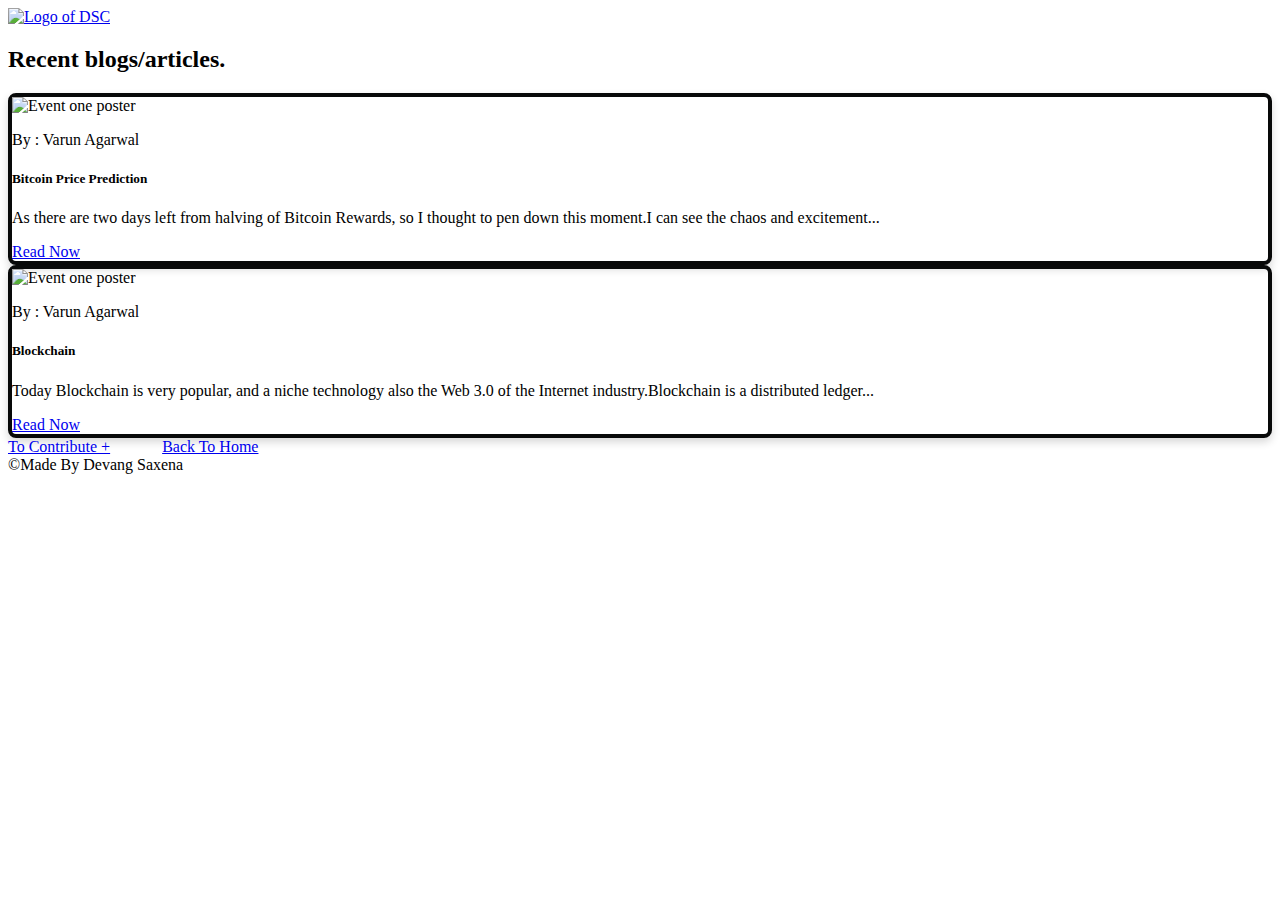
==== blogs.html @ dc2c0b1c "Add files via upload" ====
<!DOCTYPE html>
<html>
<head>
    <meta charset="utf-8">
    <meta http-equiv="X-UA-Compatible" content="IE=edge">
    <meta http-equiv="Content-Type" content="text/html; charset=utf-8">
    <title>Blogs - DSCGLBajaj</title>
    <meta name="viewport" content="width=device-width, initial-scale=1.0, maximum-scale=1.0, user-scalable=0">
    <meta name="theme-color" content="#2F5BE7" />
    <meta name="msapplication-TileColor" content="#2F5BE7">

    <meta name="msapplication-TileImage" content="images/icons/ms-icon-144x144.png">
    <link rel="manifest" href="manifest.json">
    <meta name="author" content="DSC" />
    <meta name="description"
        content="Developer Student Clubs (DSC) is a Google Developers program for university students to learn mobile and web development skills.">
    <meta name="keywords" content="dsc, GLBajaj,google developers,computer science" />
    <meta name="apple-mobile-web-app-capable" content="yes">
    <meta content="yes" name="apple-touch-fullscreen">
    <meta name="apple-mobile-web-app-status-bar-style" content="#ec007c">
    <meta name="subject" content="Developer Student Clubs GLBajaj Website ">
    <meta name="copyright" content="&copy; 2020 DSC GLBajaj">
    <meta name="reply-to" content="dscglbajaj@gmail.com">
    <meta name="language" content="English">
    <meta name="category" content="DSC Website">
    <meta name="og:title" content="DSC - GLBajaj">
    <meta name="og:type" content="DSC Website">
    <meta name="og:url" content="index.html">
    <meta name="og:image" content="images/logo.png">
    <meta name="og:site_name" content="Developer Student Clubs GLBajaj">
    <meta name="og:description"
        content="Developer Student Clubs (DSC) is a Google Developers program for university students to learn mobile and web development skills." />
    <meta name="twitter:title" content="DSC - GLBajaj">
    <meta name="twitter:description"
        content="Developer Student Clubs (DSC) is a Google Developers program for university students to learn mobile and web development skills.">
    <meta name="twitter:image" content="images/logo.png">
    <meta name="twitter:site" content="index.html">
    
    <link rel="stylesheet" href="css/materialize.css" />
    <link rel="stylesheet" type="text/css" media="screen" href="css/main.css">
    <link href="https://fonts.googleapis.com/icon?family=Material+Icons" rel="stylesheet" />
    <link rel="stylesheet" href="https://fonts.googleapis.com/css?family=Google+Sans:400,500,700">
    
    <link rel="stylesheet" href="https://cdnjs.cloudflare.com/ajax/libs/font-awesome/4.7.0/css/font-awesome.min.css">

</head>

<body>
    <div class="navigation">
        <div class="navbar-fixed">
            <nav id="nav-tag" class="white z-depth-0">
                <div class="nav-wrapper container">
                    <a href="#main" class="brand-logo fixed left navigate"><img src="images/logotrans.png"
                            alt="Logo of DSC" class="logoImage responsive-img navigate"></a>
                </div>
            </nav>
        </div>
    </div>

    <div class="main">
        <section class="section-spacer" id="learning">
            <div class="header center">
                <h2>Recent blogs/articles.</h2> 
            </div>
            <div class="container">
                <div class="row">
                    <div class="col s12 l4 ">
                        <div class="custcard event-card"style="border-width: 4px 4px 4px; border-style: solid;border-color: rgb(8,9,9);box-shadow: rgba(0,0,0,0.16) 0px 4px 8px; border-radius: 8px;">
                            <img class="custcard-img-top" data-src="/images/assets/cloud.png" alt="Event one poster"
                                src="images/assets/bitcoin.jpg">
                            <div class="custcard-body">
                                <p class="right">By : Varun Agarwal</p>
                                <h5 class="custcard-title">Bitcoin Price Prediction</h5>
                                <p class="custcard-text">
                                    As there are two days left from halving of Bitcoin Rewards, so I thought to pen down this moment.I can see the chaos and excitement...
                                </p>
                                <a href="https://www.linkedin.com/pulse/bitcoin-price-prediction-varun-agrawal"
                                    class="btn btncustom right border-radius z-depth-2 btn-small waves-effect waves-light">Read Now</a>
                            </div>
                        </div>
                    </div>


                     <div class="col s12 l4 ">
                        <div class="custcard event-card"style="border-width: 4px 4px 4px; border-style: solid;border-color: rgb(8,9,9);box-shadow: rgba(0,0,0,0.16) 0px 4px 8px; border-radius: 8px;">
                            <img class="custcard-img-top" data-src="/images/assets/cloud.png" alt="Event one poster"
                                src="images/assets/block.jpg">
                            <div class="custcard-body">
                                <p class="right">By : Varun Agarwal</p>
                                <h5 class="custcard-title">Blockchain</h5>
                                <p class="custcard-text">
                                    Today Blockchain is very popular, and a niche technology also the Web 3.0 of the Internet industry.Blockchain is a distributed ledger...
                                </p>
                                <a href="https://www.linkedin.com/pulse/blockchain-its-popular-applications-varun-agrawal"
                                    class="btn btncustom right border-radius z-depth-2 btn-small waves-effect waves-light">Read Now</a>
                            </div>
                        </div>
                    </div>
                </div>


            </div>
        </section>

        					<div class="center">
        						<a class="btn btncustomred border-radius z-depth-2 btn-small waves-effect waves-light"
                                href="https://forms.gle/M841LhgKJzwFo4Ux5"
                                target="_blank">To Contribute +</a>&emsp;&emsp;&emsp;

                                <a class="btn btncustomred border-radius z-depth-2 btn-small waves-effect waves-light"
                                href="index.html"
                                 href="index.html">Back To Home</a>
        					</div>

        					
        						
        					
        						
                
    </div>


    <!-- Footer -->
    <footer class="section-spacer transparent" id="footer">
        <div class="container">
            
            <div class="center">&copy;Made By Devang Saxena</div>
        </div>
    </footer>


    <script src="../code.jquery.com/jquery-3.3.1.js"></script>
    <script src="../cdnjs.cloudflare.com/ajax/libs/jquery-easing/1.4.1/jquery.easing.min.js"></script>
    <script src="js/materialize.js"></script>
    <script src="js/main.js"></script>
</body>
</html>
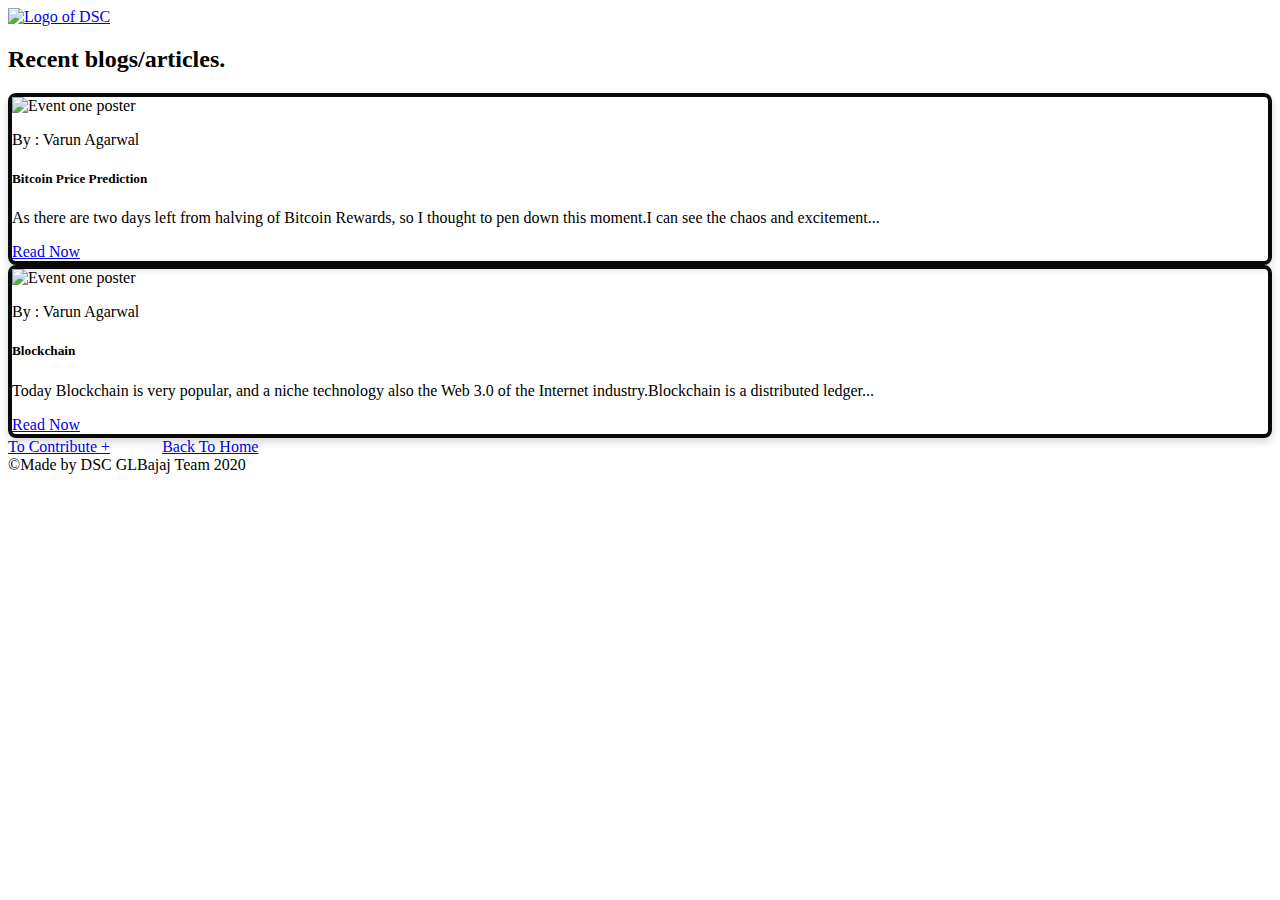
==== commit 019cc41e: "Update blogs.html" ====
--- a/blogs.html
+++ b/blogs.html
@@ -10,6 +10,7 @@
     <meta name="msapplication-TileColor" content="#2F5BE7">
 
     <meta name="msapplication-TileImage" content="images/icons/ms-icon-144x144.png">
+    <link rel="shortcut icon" type="images/icons/" href="images/icons/ms-icon-144x144.png">
     <link rel="manifest" href="manifest.json">
     <meta name="author" content="DSC" />
     <meta name="description"
@@ -124,7 +125,7 @@
     <footer class="section-spacer transparent" id="footer">
         <div class="container">
             
-            <div class="center">&copy;Made By Devang Saxena</div>
+            <div class="center">&copy;Made by DSC GLBajaj Team 2020</div>
         </div>
     </footer>
 
@@ -134,4 +135,4 @@
     <script src="js/materialize.js"></script>
     <script src="js/main.js"></script>
 </body>
-</html>+</html>
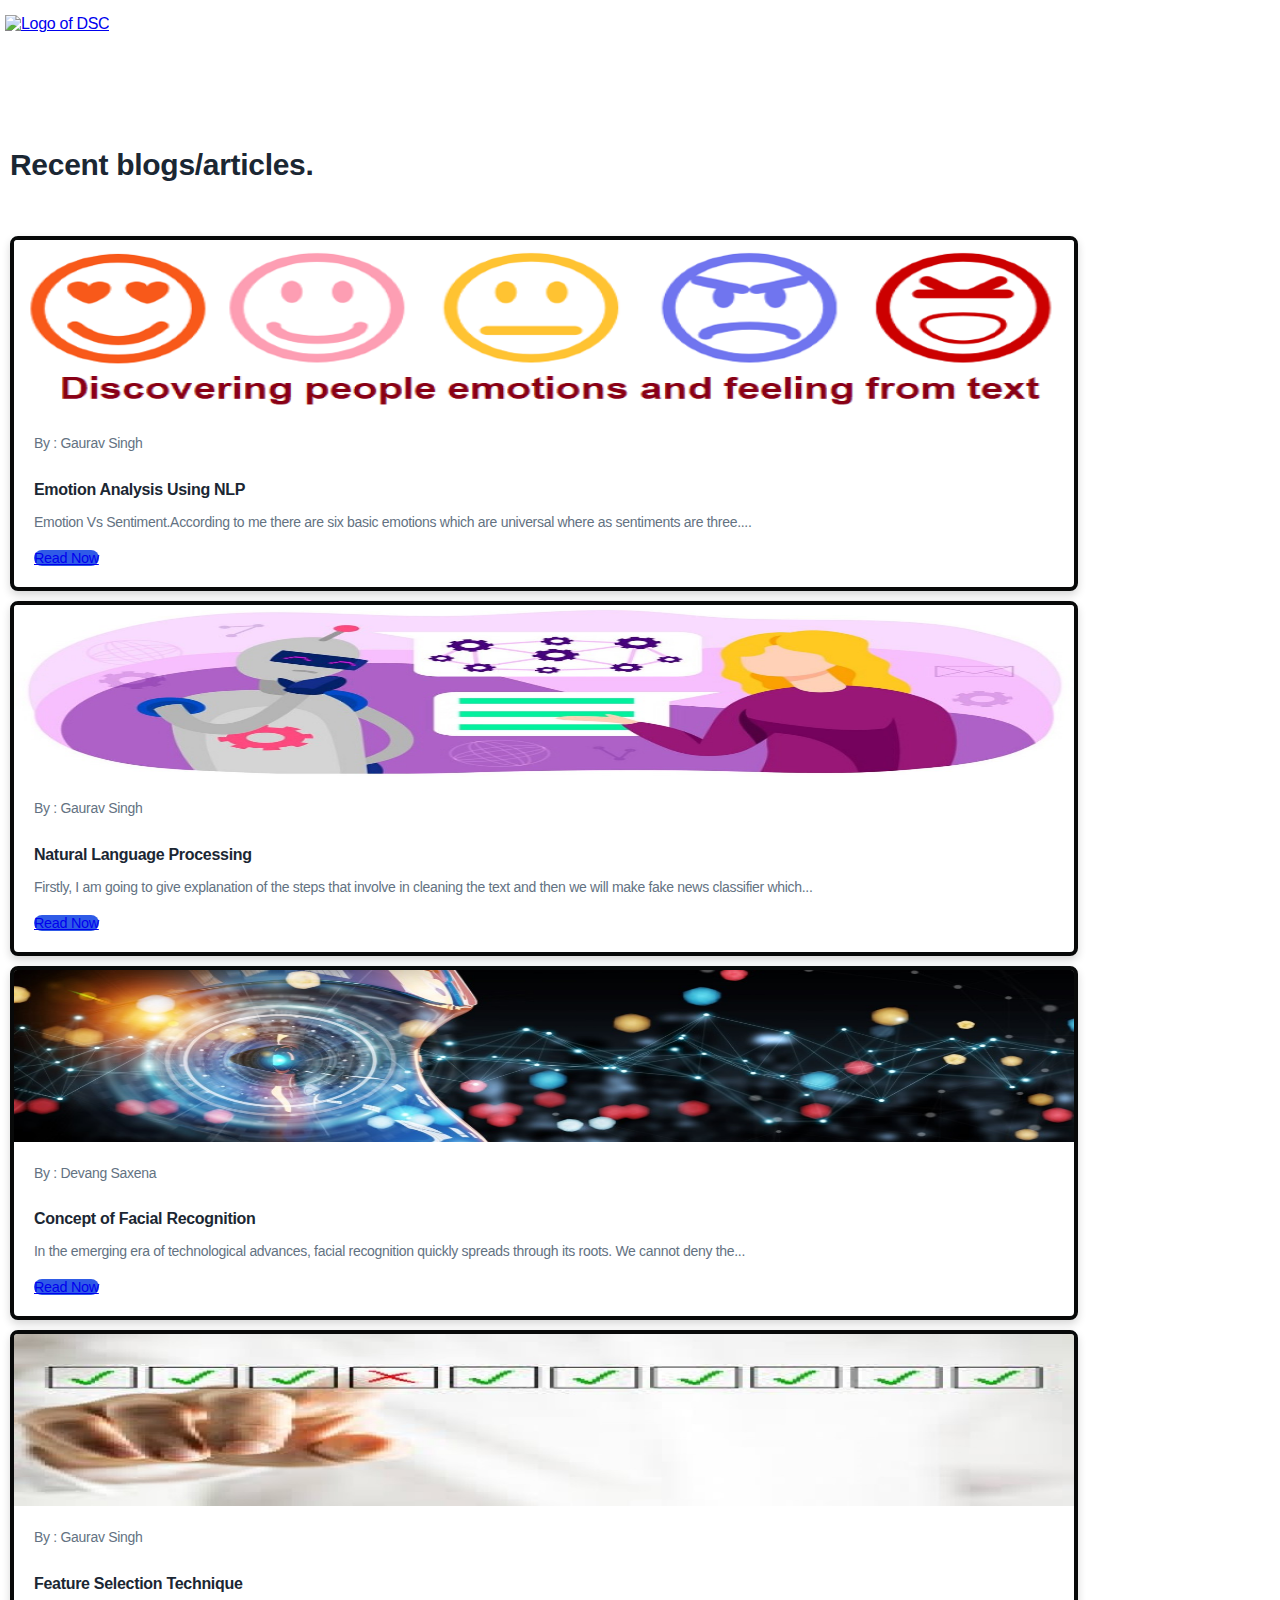
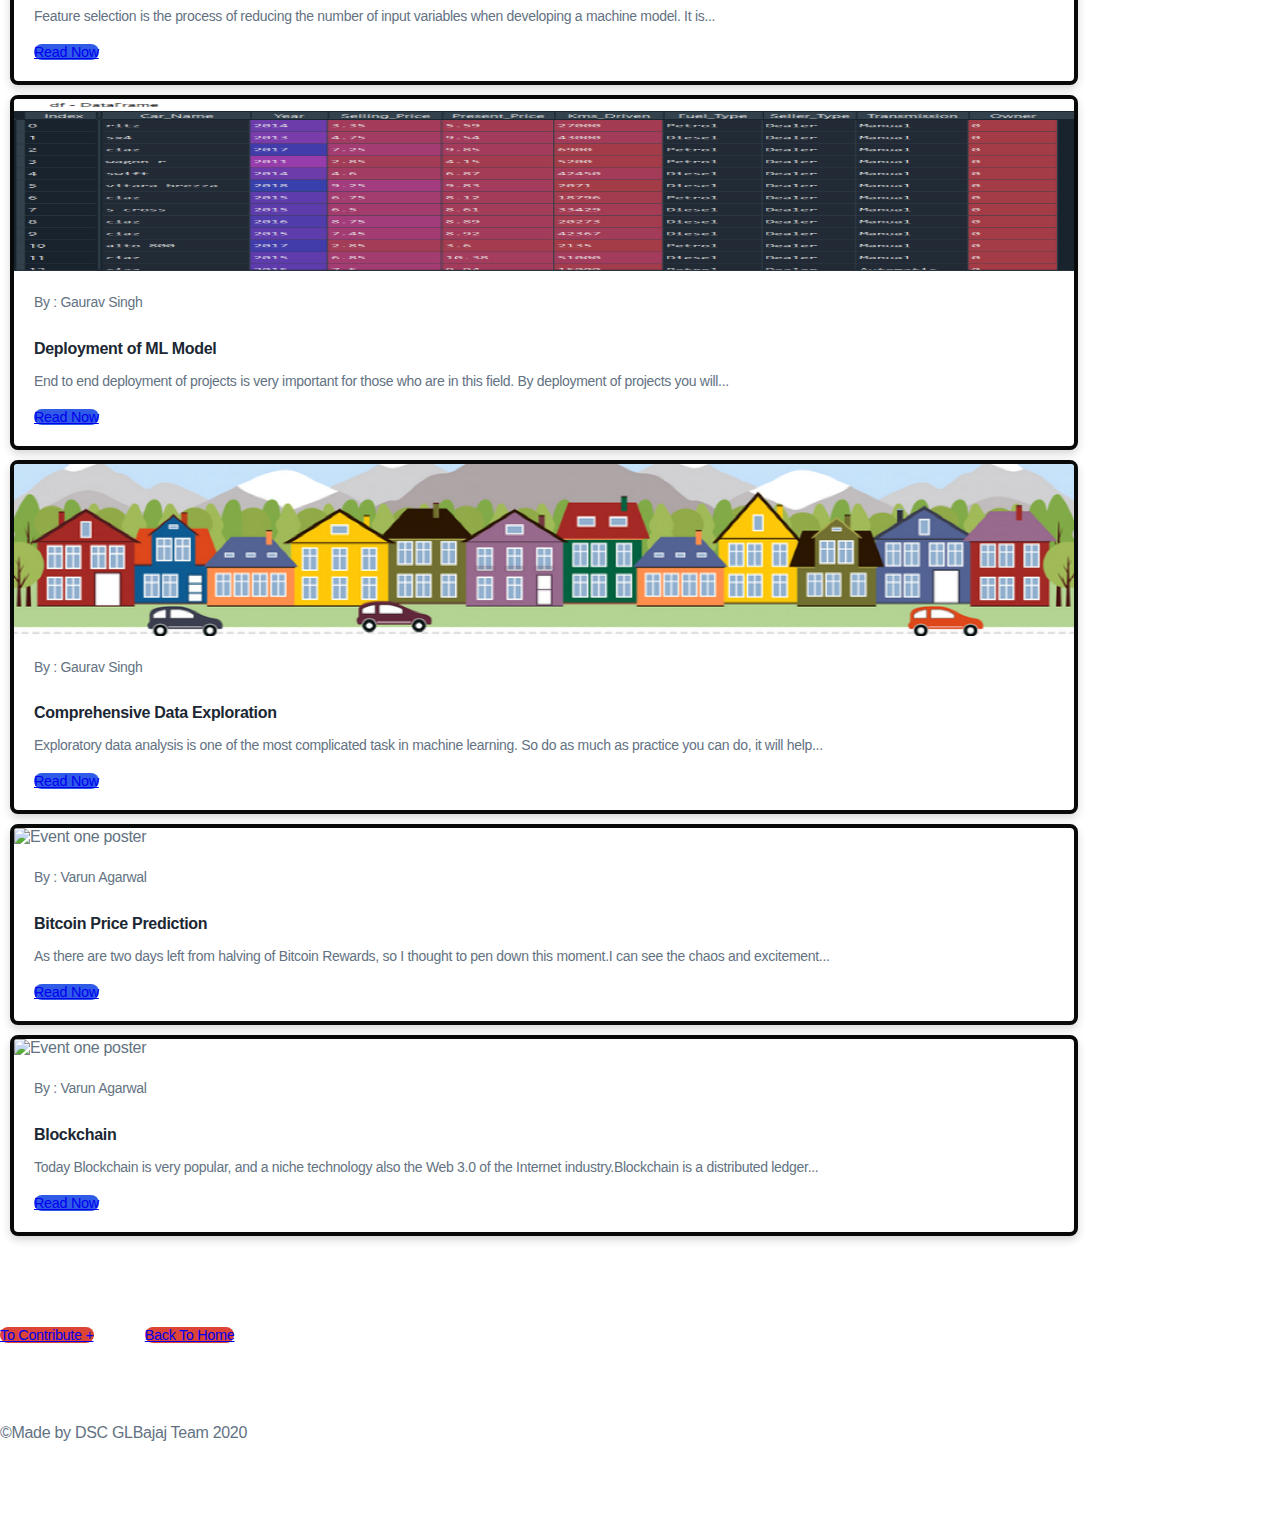
==== commit dc637286: "Update blogs.html" ====
--- a/blogs.html
+++ b/blogs.html
@@ -65,6 +65,103 @@
             </div>
             <div class="container">
                 <div class="row">
+
+                    <div class="col s12 l4 ">
+                        <div class="custcard event-card"style="border-width: 4px 4px 4px; border-style: solid;border-color: rgb(8,9,9);box-shadow: rgba(0,0,0,0.16) 0px 4px 8px; border-radius: 8px;">
+                            <img class="custcard-img-top" data-src="/images/assets/house.png" alt="Event one poster"
+                                src="images/assets/emotion.png">
+                            <div class="custcard-body">
+                                <p class="right">By : Gaurav Singh</p>
+                                <h5 class="custcard-title">Emotion Analysis Using NLP</h5>
+                                <p class="custcard-text">
+                                    Emotion Vs Sentiment.According to me there are six basic emotions which are universal where as sentiments are three....
+                                </p>
+                                <a href="https://medium.com/@sintg1999/emotion-analysis-using-nlp-c0c70551039"
+                                    class="btn btncustom right border-radius z-depth-2 btn-small waves-effect waves-light">Read Now</a>
+                            </div>
+                        </div>
+                    </div>
+
+                    <div class="col s12 l4 ">
+                        <div class="custcard event-card"style="border-width: 4px 4px 4px; border-style: solid;border-color: rgb(8,9,9);box-shadow: rgba(0,0,0,0.16) 0px 4px 8px; border-radius: 8px;">
+                            <img class="custcard-img-top" data-src="/images/assets/house.png" alt="Event one poster"
+                                src="images/assets/nlp.jpeg">
+                            <div class="custcard-body">
+                                <p class="right">By : Gaurav Singh</p>
+                                <h5 class="custcard-title">Natural Language Processing</h5>
+                                <p class="custcard-text">
+                                    Firstly, I am going to give explanation of the steps that involve in cleaning the text and then we will make fake news classifier which...
+                                </p>
+                                <a href="https://medium.com/@sintg1999/natural-language-processing-e0a272be7636"
+                                    class="btn btncustom right border-radius z-depth-2 btn-small waves-effect waves-light">Read Now</a>
+                            </div>
+                        </div>
+                    </div>
+                    
+                    <div class="col s12 l4 ">
+                        <div class="custcard event-card"style="border-width: 4px 4px 4px; border-style: solid;border-color: rgb(8,9,9);box-shadow: rgba(0,0,0,0.16) 0px 4px 8px; border-radius: 8px;">
+                            <img class="custcard-img-top" data-src="/images/assets/house.png" alt="Event one poster"
+                                src="images/assets/face.jpg">
+                            <div class="custcard-body">
+                                <p class="right">By : Devang Saxena</p>
+                                <h5 class="custcard-title">Concept of Facial Recognition</h5>
+                                <p class="custcard-text">
+                                    In the emerging era of technological advances, facial recognition quickly spreads through its roots. We cannot deny the...
+                                </p>
+                                <a href="https://medium.com/@devangsaxena2018/the-concept-of-facial-recognition-9e0f288bde8f"
+                                    class="btn btncustom right border-radius z-depth-2 btn-small waves-effect waves-light">Read Now</a>
+                            </div>
+                        </div>
+                    </div>
+
+                    <div class="col s12 l4 ">
+                        <div class="custcard event-card"style="border-width: 4px 4px 4px; border-style: solid;border-color: rgb(8,9,9);box-shadow: rgba(0,0,0,0.16) 0px 4px 8px; border-radius: 8px;">
+                            <img class="custcard-img-top" data-src="/images/assets/house.png" alt="Event one poster"
+                                src="images/assets/feature.jpg">
+                            <div class="custcard-body">
+                                <p class="right">By : Gaurav Singh</p>
+                                <h5 class="custcard-title">Feature Selection Technique</h5>
+                                <p class="custcard-text">
+                                    Feature selection is the process of reducing the number of input variables when developing a machine model. It is...
+                                </p>
+                                <a href="https://medium.com/@sintg1999/feature-selection-technique-9b28fc5cfa72"
+                                    class="btn btncustom right border-radius z-depth-2 btn-small waves-effect waves-light">Read Now</a>
+                            </div>
+                        </div>
+                    </div>
+
+                    <div class="col s12 l4 ">
+                        <div class="custcard event-card"style="border-width: 4px 4px 4px; border-style: solid;border-color: rgb(8,9,9);box-shadow: rgba(0,0,0,0.16) 0px 4px 8px; border-radius: 8px;">
+                            <img class="custcard-img-top" data-src="/images/assets/house.png" alt="Event one poster"
+                                src="images/assets/heruko.png">
+                            <div class="custcard-body">
+                                <p class="right">By : Gaurav Singh</p>
+                                <h5 class="custcard-title">Deployment of ML Model</h5>
+                                <p class="custcard-text">
+                                    End to end deployment of projects is very important for those who are in this field. By deployment of projects you will...
+                                </p>
+                                <a href="https://medium.com/@sintg1999/end-to-end-deployment-of-machine-model-on-heroku-8ccd3fb260c2"
+                                    class="btn btncustom right border-radius z-depth-2 btn-small waves-effect waves-light">Read Now</a>
+                            </div>
+                        </div>
+                    </div>
+
+                    <div class="col s12 l4 ">
+                        <div class="custcard event-card"style="border-width: 4px 4px 4px; border-style: solid;border-color: rgb(8,9,9);box-shadow: rgba(0,0,0,0.16) 0px 4px 8px; border-radius: 8px;">
+                            <img class="custcard-img-top" data-src="/images/assets/house.png" alt="Event one poster"
+                                src="images/assets/house.png">
+                            <div class="custcard-body">
+                                <p class="right">By : Gaurav Singh</p>
+                                <h5 class="custcard-title">Comprehensive Data Exploration</h5>
+                                <p class="custcard-text">
+                                    Exploratory data analysis is one of the most complicated task in machine learning. So do as much as practice you can do, it will help...
+                                </p>
+                                <a href="https://medium.com/@sintg1999/comprehensive-data-exploration-with-python-a7ab83ad72f0"
+                                    class="btn btncustom right border-radius z-depth-2 btn-small waves-effect waves-light">Read Now</a>
+                            </div>
+                        </div>
+                    </div>
+
                     <div class="col s12 l4 ">
                         <div class="custcard event-card"style="border-width: 4px 4px 4px; border-style: solid;border-color: rgb(8,9,9);box-shadow: rgba(0,0,0,0.16) 0px 4px 8px; border-radius: 8px;">
                             <img class="custcard-img-top" data-src="/images/assets/cloud.png" alt="Event one poster"
@@ -125,6 +222,7 @@
     <footer class="section-spacer transparent" id="footer">
         <div class="container">
             
+            
             <div class="center">&copy;Made by DSC GLBajaj Team 2020</div>
         </div>
     </footer>
--- a/css/main.css
+++ b/css/main.css
@@ -0,0 +1,695 @@
+html {
+    margin: 0;
+    padding: 0;
+    overflow-x: hidden;
+}
+
+body {
+    margin: 0px;
+    height: 100%;
+    width: 100%;
+    font-family: "Google Sans", sans-serif;
+    font-size: 1rem;
+    color: #637282;
+    font-weight: normal;
+    overflow-x: hidden;
+    letter-spacing: -.3px;
+}
+
+html body {
+    -webkit-font-smoothing: antialiased;
+    -moz-osx-font-smoothing: grayscale;
+    text-rendering: optimizeLegibility;
+}
+
+*,
+::after,
+::before {
+    box-sizing: border-box;
+}
+
+.google-one {
+    color: #557DBF;
+    font-weight: 400;
+}
+
+.google-two {
+    color: #E1382B;
+    font-weight: 400;
+}
+
+.google-three {
+    color: #FBBC12;
+    font-weight: 400;
+}
+
+.google-four {
+    color: #189E59;
+    font-weight: 400;
+}
+
+
+.google-sans {
+    font-family: 'Google Sans';
+    font-weight: normal;
+    letter-spacing: -.3px;
+}
+
+.google-blue-back {
+   /* background-color: #1270c0 !important;*/
+}
+
+.container {
+    width: 85% !important;
+}
+
+.logoImage {
+    width: 90% !important;
+    margin-top: 5px;
+}
+
+.margin-all-10 {
+    margin: 10px !important;
+}
+
+.margin-top-10 {
+    margin-top: 10px !important;
+}
+
+.margin-bottom--3 {
+    margin-bottom: -3px !important;
+}
+
+
+hr {
+    height: 0.1px;
+    background-color: rgba(99, 114, 130, 0.8);
+}
+
+h2,
+.h2 {
+    line-height: 1.44;
+}
+
+h2 {
+    font-size: 25px;
+}
+
+h1,
+h2,
+h3,
+h4,
+h5,
+h6,
+.h1,
+.h2,
+.h3,
+.h4,
+.h5,
+.h6 {
+    color: #1B2733;
+    font-family: "Google Sans", sans-serif;
+    font-weight: 700;
+}
+
+.h5,
+h5 {
+    font-size: 1rem;
+}
+
+h6 {
+    font-weight: 200;
+}
+
+.h6,
+h6 {
+    font-size: 0.8rem;
+}
+
+.titlename {
+    font-size: 32px;
+    line-height: 37px;
+    margin-bottom: 30px;
+}
+
+.navonscroll {
+    -webkit-box-shadow: 0 2px 2px rgba(0, 0, 0, 0.1);
+    box-shadow: 0 2px 2px rgba(0, 0, 0, 0.1);
+    background: #fff;
+    -webkit-transition: all .3s ease-in-out;
+    transition: all .3s ease-in-out;
+}
+
+nav ul li a {
+    font-family: 'Google Sans';
+    font-weight: bold;
+    color: #637282;
+    letter-spacing: -.3px;
+    font-size: 0.9rem;
+}
+
+.brand-logo img {
+    width: 64px;
+    padding: 5px;
+    margin-top: 10px;
+}
+
+.fixed {
+    max-width: 350px !important;
+}
+
+.btncustom {
+    text-transform: unset;
+    background: #2F5BE7 !important;
+    font-size: 0.9rem;
+    margin-left: 0px !important;
+    margin-right: 0px !important;
+}
+.btncustomviolet {
+    text-transform: unset;
+    background: #673AB7 !important;
+    font-size: 0.9rem;
+    margin-left: 0px !important;
+    margin-right: 0px !important;
+}
+.btncustomskyblue {
+    text-transform: unset;
+    background: ##26a69a !important;
+    font-size: 0.9rem;
+    margin-left: 0px !important;
+    margin-right: 0px !important;
+}
+
+.btncustomgreen {
+    text-transform: unset;
+    background: #0f9d58 !important;
+    font-size: 0.9rem;
+    margin-left: 0px !important;
+    margin-right: 0px !important;
+}
+
+.btncustomred {
+    text-transform: unset;
+    background: #db4437 !important;
+    font-size: 0.9rem;
+    margin-left: 0px !important;
+    margin-right: 0px !important;
+}
+
+.btncustom:hover {
+    color: #FFFFFF;
+    text-decoration: none;
+    box-shadow: 0 3px 6px rgba(0, 110, 255, 0.4);
+    background: #007BFF !important;
+    transition: 0.5s;
+}
+
+.border-radius {
+    border-radius: 35px;
+}
+
+#one {
+    display: -webkit-box;
+    display: -ms-flexbox;
+    display: flex;
+    -webkit-box-align: center;
+    -ms-flex-align: center;
+    align-items: center;
+    min-height: 550px;
+}
+
+.lead {
+    font-weight: normal;
+    line-height: 29px;
+    
+    font-size: 1.25rem;
+}
+
+
+#one img {
+    max-width: 80%;
+    margin-left: auto;
+}
+
+.memberbutton {
+    height: 40px;
+    line-height: 40px;
+}
+
+.memberbuttondiv,
+.sendusemail {
+    margin-bottom: 25px;
+}
+
+.sidebarName {
+    margin-top: -15px;
+    font-size: 20px;
+    font-weight: 400;
+}
+
+.sidebarImage {
+    margin-top: 50px;
+}
+
+
+.blue-icon {
+    font-size: 40px;
+    padding-bottom: 20px;
+    -webkit-text-stroke: 2px #557DBF;
+    color: transparent;
+}
+
+.green-icon {
+    font-size: 40px;
+    padding-bottom: 20px;
+    -webkit-text-stroke: 2px #189E59;
+    color: transparent;
+}
+
+.red-icon {
+    font-size: 40px;
+    padding-bottom: 20px;
+    -webkit-text-stroke: 2px #E1382B;
+    color: transparent;
+}
+
+#overview .card1 {
+    -webkit-box-shadow: 0 0 15px rgba(99, 114, 130, 0.3);
+    box-shadow: 0 0 15px rgba(99, 114, 130, 0.3);
+    margin-bottom: 30px;
+    padding: 25px 30px;
+    border-radius: 5px;
+    display: -webkit-box;
+    display: -ms-flexbox;
+    display: flex;
+    -ms-flex-wrap: wrap;
+    flex-wrap: wrap;
+    height: 400px !important;
+    overflow: hidden;
+}
+
+#overview .card {
+    -webkit-box-shadow: 0 0 15px rgba(99, 114, 130, 0.3);
+    box-shadow: 0 0 15px rgba(99, 114, 130, 0.3);
+    margin-bottom: 30px;
+    padding: 25px 30px;
+    border-radius: 5px;
+    display: -webkit-box;
+    display: -ms-flexbox;
+    display: flex;
+    -ms-flex-wrap: wrap;
+    flex-wrap: wrap;
+    height: 300px !important;
+    overflow: hidden;
+}
+
+.card .card-content {
+    padding: 10px !important;
+}
+
+.feature-title {
+    font-size: 16px;
+    margin-bottom: 10px;
+    margin-top: 10px
+}
+
+.feature-content {
+    color: #637282;
+    font-size: 14px;
+    line-height: 22px;
+    margin-top: 0;
+    margin-bottom: 1rem;
+}
+
+p {
+    font-size: 14px;
+    line-height: 22px;
+}
+
+p {
+    margin-top: 0;
+    margin-bottom: 1rem;
+}
+
+
+
+.header {
+    margin-bottom: 50px;
+    padding-right: 10px;
+    padding-left: 10px;
+}
+
+.card-panel ul {
+    display: block;
+    margin: 0 0 0;
+    padding-left: 20px;
+    list-style-type: none;
+    font-size: 15px;
+    text-indent: -1em;
+}
+
+.opp .row,
+.faq .row {
+    margin-bottom: 1px;
+}
+
+.opp .card-panel,
+.faq .card-panel {
+    padding: 10px;
+    padding-bottom: 8px !important;
+}
+
+.section-spacer {
+    padding: 80px 0;
+}
+
+.techcolorgrey {
+    background-color: #fafafa;
+}
+
+
+.techcolorwhite{
+    background-color: #ffffff;
+}
+
+.tech img {
+    max-width: 80% !important;
+    height: auto;
+}
+
+.section-body {
+    font-size: 15px;
+    color: #637282;
+}
+
+
+
+@media only screen and (max-width: 600px) {
+    .zuri {
+        text-align: left;
+        line-height: 1.5;
+    }
+}
+
+@media only screen and (max-width: 900px) {
+    .container {
+        width: 100% !important;
+    }
+}
+
+@media only screen and (min-width:786px) {
+    h2 {
+        font-size: 30px;
+        font-weight: 700;
+    }
+}
+
+@media only screen and (max-width:768px) {
+    .lead {
+        font-size: 1rem;
+
+    }
+
+
+    .memberbuttondiv,
+    .sendusemail {
+        text-align: center;
+    }
+
+    .memberbutton {
+        text-align: center;
+    }
+
+    #one .container {
+        width: 100% !important;
+    }
+
+    #one img {
+        max-width: 100% !important;
+    }
+
+    .container {
+        width: 100% !important;
+    }
+
+    .logoImage {
+        max-width: 75% !important;
+        margin-top: 10px;
+    }
+
+    .section-spacer {
+        padding: 60px 0 !important;
+    }
+}
+
+.event-card {
+    -webkit-box-shadow: 0 0 15px rgba(99, 114, 130, 0.3);
+    box-shadow: 0 0 15px rgba(99, 114, 130, 0.3);
+    border-radius: 5px;
+    margin: 0 auto 20px;
+}
+
+.custcard {
+    float: none;
+    border-radius: 8px;
+    position: relative;
+    display: -ms-flexbox;
+    display: flex;
+    -ms-flex-direction: column;
+    flex-direction: column;
+    min-width: 0;
+    margin: 10px !important;
+    word-wrap: break-word;
+    background-color: #fff;
+    background-clip: border-box;
+    border: 1px solid rgba(0, 0, 0, .125);
+    border-radius: .25rem;
+}
+
+
+.custcard-img-top {
+    width: 100%;
+    max-height: 172px;
+    border-top-left-radius: calc(.25rem - 1px);
+    border-top-right-radius: calc(.25rem - 1px);
+}
+
+.custcard img {
+    vertical-align: middle;
+    border-style: none;
+}
+
+.custcard-body {
+    -ms-flex: 1 1 auto;
+    flex: 1 1 auto;
+    padding: 1.25rem;
+}
+
+.tagging {
+    display: inline-flex;
+    border-radius: 15px;
+    font-size: 12px;
+    padding: 0 0.8rem;
+    max-width: 100px;
+    text-align: center;
+    height: 24px;
+    line-height: 24px;
+}
+
+.custcard-title {
+    margin-bottom: .75rem;
+}
+
+.past-event {
+    border: 2px solid #007BFF;
+    background-color: transparent;
+    color: #007BFF;
+    padding: 8px 18px;
+    font-size: 13px;
+    cursor: pointer;
+    border-radius: 5px;
+}
+
+
+.Intermediate {
+    background-color: rgba(47, 231, 177, 0.2);
+    color: #3BC1FD;
+}
+
+.Beginner {
+    background-color: rgba(0, 255, 133, 0.2);
+    color: #4AA277;
+}
+
+.Expert {
+    background-color: rgba(253, 125, 68, 0.2);
+    color: #FD7D44;
+}
+
+#loader {
+    margin: 20px;
+}
+
+.hideLoader {
+    display: none;
+}
+
+#footer span,
+#footer a,
+#team span,
+#team a {
+    font-size: 14px;
+}
+
+#footer ul,
+#team ul {
+    list-style-type: none;
+    padding: 0;
+}
+
+.social-list {
+    list-style: none;
+    padding: 0;
+    margin: 0;
+}
+
+#footer ul li:first-of-type {
+    margin-top: 0;
+}
+
+#footer a:hover,
+#team a:hover {
+    text-decoration: none;
+    color: #000000;
+}
+
+#footer a,
+#team a {
+    color: #637282;
+}
+
+#footer ul li a,
+#team ul li a {
+    line-height: 1;
+}
+
+#footer .social-list a {
+    color: #637282;
+    font-size: 22px;
+    margin-left: 8px;
+}
+
+#team .social-list a {
+    color: white;
+    font-size: 18px;
+    margin-left: 8px;
+}
+
+#team .social-list a:hover {
+    color: black;
+
+}
+
+#footer ul li,
+#team ul li {
+    margin: 10px 0;
+}
+
+#footer li,
+#team li {
+    margin-right: 15px;
+}
+
+.social-list li {
+    display: -webkit-inline-box;
+    display: -ms-inline-flexbox;
+    display: inline-flex;
+}
+
+.footertitle {
+    margin-bottom: 15px;
+    font-size: 18px;
+    color: #1B2733;
+    font-weight: 700;
+}
+
+#team p {
+    margin-bottom: 0px !important;
+    color: #7f91a4;
+}
+
+#team .social-list {
+    margin-bottom: 15px;
+}
+
+#team h2,
+#team h5 {
+     color: #1e2a38;
+}
+
+.colead img {
+    max-width: 200px !important;
+}
+
+.scrolling-wrapper {
+    overflow-x: scroll;
+    overflow-y: hidden;
+    white-space: nowrap;
+}
+
+
+/* header,
+main,
+footer {
+    padding-left: 300px !important;
+} */
+
+@media only screen and (max-width : 992px) {
+
+    header,
+    main,
+    footer {
+        padding-left: 0 !important;
+    }
+}
+
+.tabs .tab a {
+    color: #637282;
+    font-weight: bold;
+}
+
+.tabs .tab a:hover,
+.tabs .tab a.active {
+    color: #1B2733;
+}
+
+.tabs .tab a:focus,
+.tabs .tab a:focus.active {
+    background-color: transparent;
+}
+
+.tabs .indicator {
+    background-color: #1B2733;
+}
+
+/* .border-radius {
+    border-radius: 10px;
+} */
+
+/* Scroll Bar
+/* width */
+/* ::-webkit-scrollbar {
+    width: 0px;
+} */
+
+/* Track */
+/* ::-webkit-scrollbar-track {
+    box-shadow: inset 0 0 5px #acacac;
+    border-radius: 10px;
+} */
+
+/* Handle */
+/* ::-webkit-scrollbar-thumb {
+    background: rgba(0, 0, 0, 0.507);
+    border-radius: 10px;
+}  */
